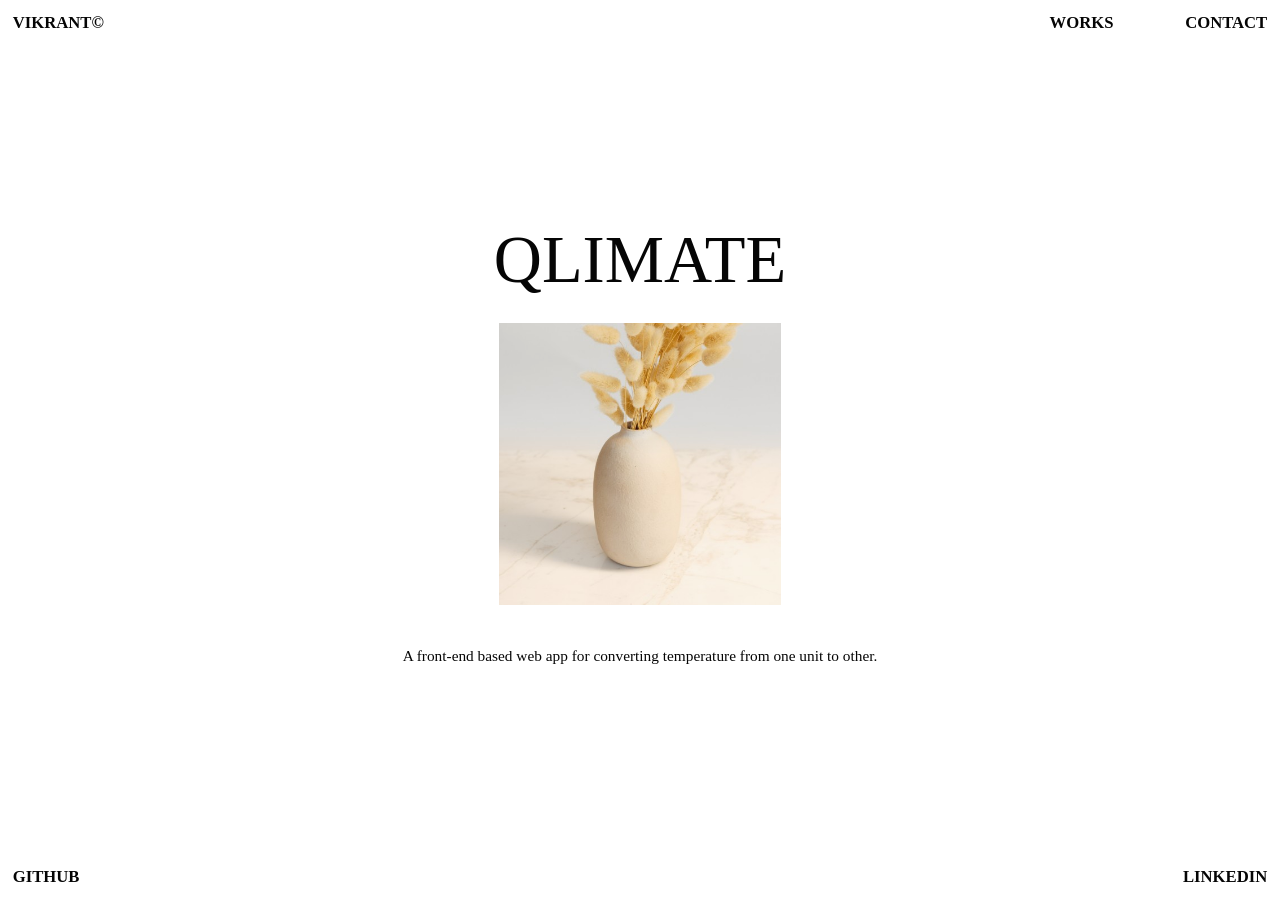
==== works.html @ 3eb796cf "newpush" ====
<!DOCTYPE html>
<html lang="en-US">
<head>
    <meta charset="UTF-8">
    <meta http-equiv="X-UA-Compatible" content="IE=edge">
    <meta name="viewport" content="width=device-width, initial-scale=1">
    <meta name="title" content="Kumar Kshitij - Portfolio">
    <meta name="description" content="This is my personal portfolio showcasing my work as a Software Engineer and a UX Enthusiast.">
    <meta name="keywords" content="Kshitij, Design, Portfolio">
    <meta name="robots" content="index, follow">
    <meta http-equiv="Content-Type" content="text/html; charset=utf-8">
    <meta name="language" content="English">
    <meta name="revisit-after" content="100 days">
    <meta name="author" content="Kumar Kshitij">
    <meta name="theme-color" content="#0F0E0E">
    <title>𝗩𝗶𝗸𝗿𝗮𝗻𝘁 𝗦𝗶𝗻𝗴𝗵 - 𝙋𝙤𝙧𝙩𝙛𝙤𝙡𝙞𝙤</title>
    <link rel="stylesheet" href="styles/base.css">
    <link rel="shortcut icon" href="shared/ico.png">
    <script src="https://cdnjs.cloudflare.com/ajax/libs/gsap/3.9.1/gsap.min.js" defer="defer"></script>
    <script src="shared/pjax.router.min.js" defer="defer"></script>
    <script src="app/scroll.js" defer="defer"></script>
    <script src="app/cursor.js" defer="defer"></script>
    <script src="main.js" defer="defer"></script>
</head>
<body>
    <div id="cursor">
        <div class="cursor__circle"></div>
    </div>
    <nav>
        <a href="index.html" class="kshitij">Vikrant&copy;</a>
        <div class="set">
            <a href="works.html" class="works">Works</a>
            <a href="mailto:vikrant.singhrajput2000@gmail.com?cc=vikrant.cse21@gmail.com&subject=Here%20is%20a%20Thing!%20%F0%9F%98%83&body=Hi%2C" class="contact">Contact</a>
        </div>
    </nav>
    <div class="foo">
        <p class="github">Github</p>
        <p class="linkedin">Linkedin</p>
    </div>
    <main class="pjax-container" data-scroll>
        <div class="wrapper">
            <h2 class="care">Qlimate</h2>
            <div class="box_1">
                <img src="shared/pexels_1.jpg" alt="image_1" class="i1" crossorigin="anonymous">
            </div>
            <p class="care_p">A front-end based web app for converting temperature from one unit to other.</p>
        </div>
    </main>
</body>
</html>
---- styles/base.css ----
@media (max-width: 768px) {
	#cursor {
		display: none
	}
	.set {
		display: flex;
		justify-content: space-between;
		align-items: center;
		width: 48% !important;
		padding-right: 1vw
	}
	.kshitij,
	.works,
	.contact,
	.github,
	.linkedin,
	.dribbble {
		text-decoration: none;
		color: black;
		text-transform: uppercase;
		font-weight: bold;
		font-size: calc(100vw / 1920 * 85) !important
	}
	.kshitij {
		padding: 1vw
	}
	.head1 {
		font-size: calc(100vw / 1920 * 450) !important;
		text-transform: uppercase;
		user-select: none
	}
	.para {
		font-size: calc(100vw / 1920 * 85) !important;
		user-select: none;
		width: 84%;
		text-align: center
	}
	.box_1,
	.box_2 {
		width: 75vw !important;
		overflow: hidden;
		margin: 6vw !important;
		z-index: 11
	}
	.care {
		font-size: calc(100vw / 1920 * 300) !important;
		font-family: "Mongoose Regular";
		text-transform: uppercase;
		font-weight: lighter;
		user-select: none
	}
	.care_p {
		font-size: calc(100vw / 1920 * 85) !important;
		margin: 1vw;
		user-select: none;
		width: 75%
	}
}

#cursor {
	position: fixed;
	z-index: 599;
	left: 0;
	top: 0;
	pointer-events: none;
	will-change: transform;
	overflow: hidden;
	margin: -.7vw;
	padding: .3vw;
	mix-blend-mode: difference
}

.cursor__circle {
	width: 1vw;
	height: 1vw;
	border-radius: 50%;
	background: rgb(0, 0, 0);
	mix-blend-mode: difference;
	transition: width 0.3s cubic-bezier(0.25, 1, 0.5, 1), height 0.3s cubic-bezier(0.25, 1, 0.5, 1)
}

@import './font.css';
*,
html {
	padding: 0;
	margin: 0;
	box-sizing: border-box
}

@supports (display: flex) {
	.wrapper {
		width: 100%;
		height: 100vh;
		display: flex;
		justify-content: center;
		align-items: center;
		flex-direction: column
	}
	.hero_wrapper {
		width: 100%;
		height: 100vh;
		display: flex;
		justify-content: center;
		align-items: center;
		flex-direction: column
	}
	body {
		font-family: "Armin Grotesk Regular";
		opacity: 0
	}
	nav {
		position: fixed;
		width: 100%;
		display: flex;
		justify-content: space-between;
		align-items: center;
		z-index: 11
	}
	::-webkit-scrollbar {
		display: none
	}
}

@font-face {
	font-family: 'Mongoose Regular';
	src: url('https://res.cloudinary.com/arthesus/raw/upload/v1641477009/Typography/Mongoose%20Regular/Mongoose-Regular_gwxfsf.eot');
	src: url('https://res.cloudinary.com/arthesus/raw/upload/v1641477009/Typography/Mongoose%20Regular/Mongoose-Regular_gwxfsf.eot?#iefix') format('embedded-opentype'), url('https://res.cloudinary.com/arthesus/raw/upload/v1641477010/Typography/Mongoose%20Regular/Mongoose-Regular_eeh794.woff2') format('woff2'), url('https://res.cloudinary.com/arthesus/raw/upload/v1641477009/Typography/Mongoose%20Regular/Mongoose-Regular_ihqlrp.woff') format('woff'), url('https://res.cloudinary.com/arthesus/raw/upload/v1641477009/Typography/Mongoose%20Regular/Mongoose-Regular_dvxpgi.ttf') format('truetype');
	font-weight: normal;
	font-style: normal
}

@font-face {
	font-family: 'Armin Grotesk Regular';
	src: url('https://res.cloudinary.com/arthesus/raw/upload/v1641477616/Typography/Armin%20Grotesk/ArminGrotesk-Regular_ptvf4i.eot');
	src: local('Armin Grotesk Regular'), local('ArminGrotesk-Regular'), url('https://res.cloudinary.com/arthesus/raw/upload/v1641477616/Typography/Armin%20Grotesk/ArminGrotesk-Regular_ptvf4i.eot?#iefix') format('embedded-opentype'), url('https://res.cloudinary.com/arthesus/raw/upload/v1641477617/Typography/Armin%20Grotesk/ArminGrotesk-Regular_gixgxj.woff2') format('woff2'), url('https://res.cloudinary.com/arthesus/raw/upload/v1641477616/Typography/Armin%20Grotesk/ArminGrotesk-Regular_mnrysv.woff') format('woff'), url('https://res.cloudinary.com/arthesus/raw/upload/v1641477616/Typography/Armin%20Grotesk/ArminGrotesk-Regular_mv7jyv.ttf') format('truetype');
	font-weight: normal;
	font-style: normal
}

h1 {
	font-family: "Mongoose Regular"
}

.set {
	display: flex;
	justify-content: space-between;
	align-items: center;
	width: 18%;
	padding-right: 1vw
}

.kshitij,
.works,
.contact,
.github,
.linkedin,
.dribbble {
	text-decoration: none;
	color: black;
	text-transform: uppercase;
	font-weight: bold;
	font-size: calc(100vw / 1920 * 25)
}

.kshitij {
	padding: 1vw
}

.github,
.linkedin,
.dribbble {
	padding: 1vw
}

.kshitij:hover,
.works:hover,
.contact:hover,
.github:hover,
.linkedin:hover,
.dribbble:hover {
	color: #519259
}

.head1 {
	font-size: calc(100vw / 1920 * 230);
	text-transform: uppercase;
	user-select: none
}

.para {
	font-size: calc(100vw / 1920 * 25);
	user-select: none
}

.foo {
	position: fixed;
	bottom: 0;
	width: 100%;
	display: flex;
	justify-content: space-between;
	align-items: center;
	z-index: 11
}

.box_1,
.box_2 {
	width: 22vw;
	overflow: hidden;
	margin: 2vw
}

.i1,
.i2 {
	width: 100%;
	transition: .6s;
	z-index: 11
}

.i1:hover {
	transform: scale(1.03)
}

.i2:hover {
	transform: scale(1.03)
}

.care {
	font-size: calc(100vw / 1920 * 100);
	font-family: "Mongoose Regular";
	text-transform: uppercase;
	font-weight: lighter;
	user-select: none;
	margin: none
}

.care_p {
	font-size: calc(100vw / 1920 * 23);
	margin: 1vw;
	user-select: none
}

.curtain {
	position: fixed;
	width: 100%;
	height: 100vh;
	pointer-events: none;
	background: transparent;
	z-index: 101
}

.curtain_1,
.curtain_2,
.curtain_3 {
	width: 0%;
	height: 33.33%;
	background: black
}
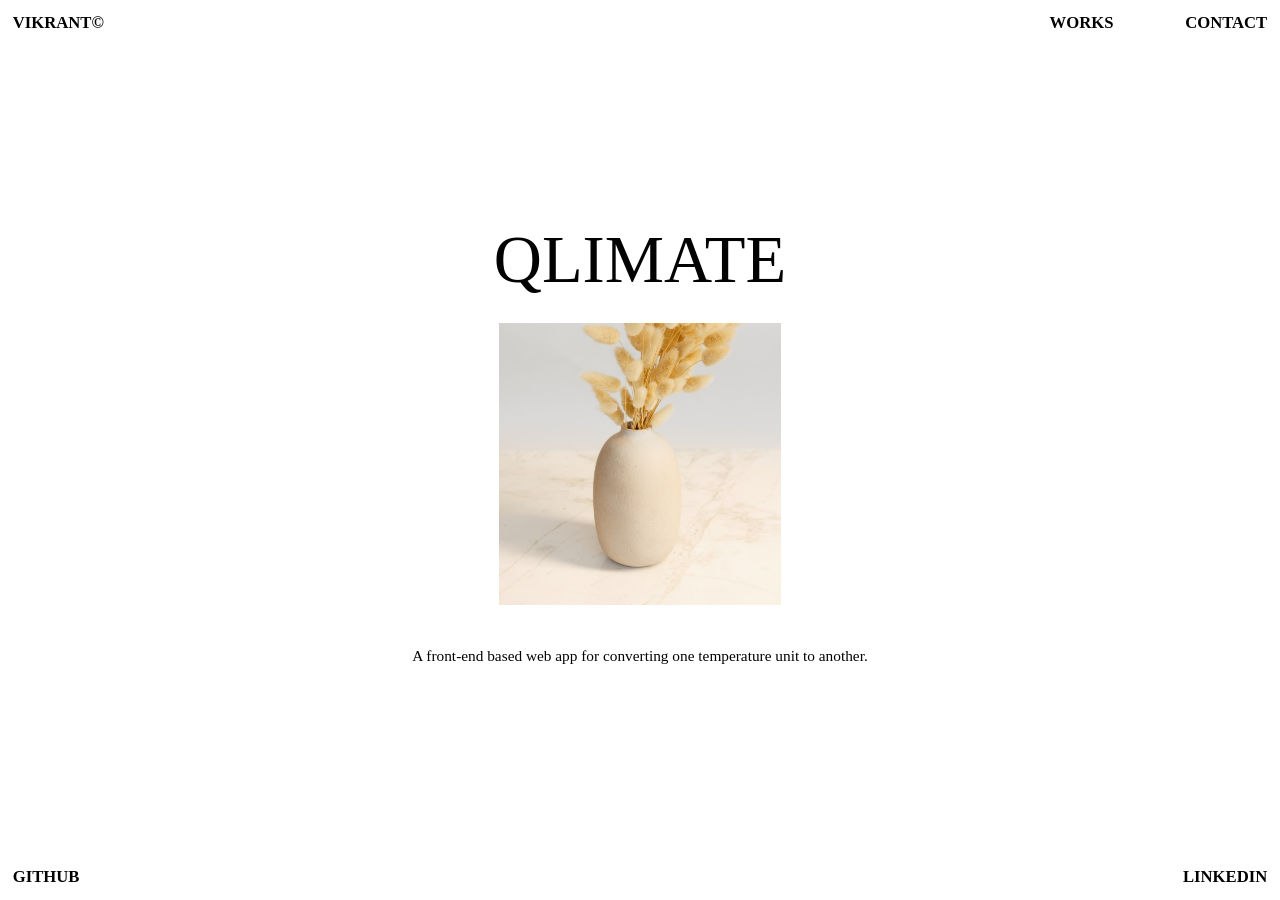
==== commit 07593ccb: "Update works.html" ====
--- a/works.html
+++ b/works.html
@@ -3,15 +3,15 @@
 <head>
     <meta charset="UTF-8">
     <meta http-equiv="X-UA-Compatible" content="IE=edge">
-    <meta name="viewport" content="width=device-width, initial-scale=1">
-    <meta name="title" content="Kumar Kshitij - Portfolio">
+    <meta name="viewport" content="width=device-width,initial-scale=1">
+    <meta name="title" content="Vikrant Singh - Portfolio">
     <meta name="description" content="This is my personal portfolio showcasing my work as a Software Engineer and a UX Enthusiast.">
-    <meta name="keywords" content="Kshitij, Design, Portfolio">
+    <meta name="keywords" content="Vikrant, Design, Portfolio">
     <meta name="robots" content="index, follow">
     <meta http-equiv="Content-Type" content="text/html; charset=utf-8">
     <meta name="language" content="English">
     <meta name="revisit-after" content="100 days">
-    <meta name="author" content="Kumar Kshitij">
+    <meta name="author" content="Vikrant Singh">
     <meta name="theme-color" content="#0F0E0E">
     <title>𝗩𝗶𝗸𝗿𝗮𝗻𝘁 𝗦𝗶𝗻𝗴𝗵 - 𝙋𝙤𝙧𝙩𝙛𝙤𝙡𝙞𝙤</title>
     <link rel="stylesheet" href="styles/base.css">
@@ -30,7 +30,7 @@
         <a href="index.html" class="kshitij">Vikrant&copy;</a>
         <div class="set">
             <a href="works.html" class="works">Works</a>
-            <a href="mailto:vikrant.singhrajput2000@gmail.com?cc=vikrant.cse21@gmail.com&subject=Here%20is%20a%20Thing!%20%F0%9F%98%83&body=Hi%2C" class="contact">Contact</a>
+            <a href="mailto:vikrant.singhrajput2000@gmail.com?cc=Vikrant.cse21@gmail.com&subject=Here%20is%20a%20Thing!%20%F0%9F%98%83&body=Hi%2C" class="contact">Contact</a>
         </div>
     </nav>
     <div class="foo">
@@ -43,7 +43,7 @@
             <div class="box_1">
                 <img src="shared/pexels_1.jpg" alt="image_1" class="i1" crossorigin="anonymous">
             </div>
-            <p class="care_p">A front-end based web app for converting temperature from one unit to other.</p>
+            <p class="care_p">A front-end based web app for converting one temperature unit to another.</p>
         </div>
     </main>
 </body>
